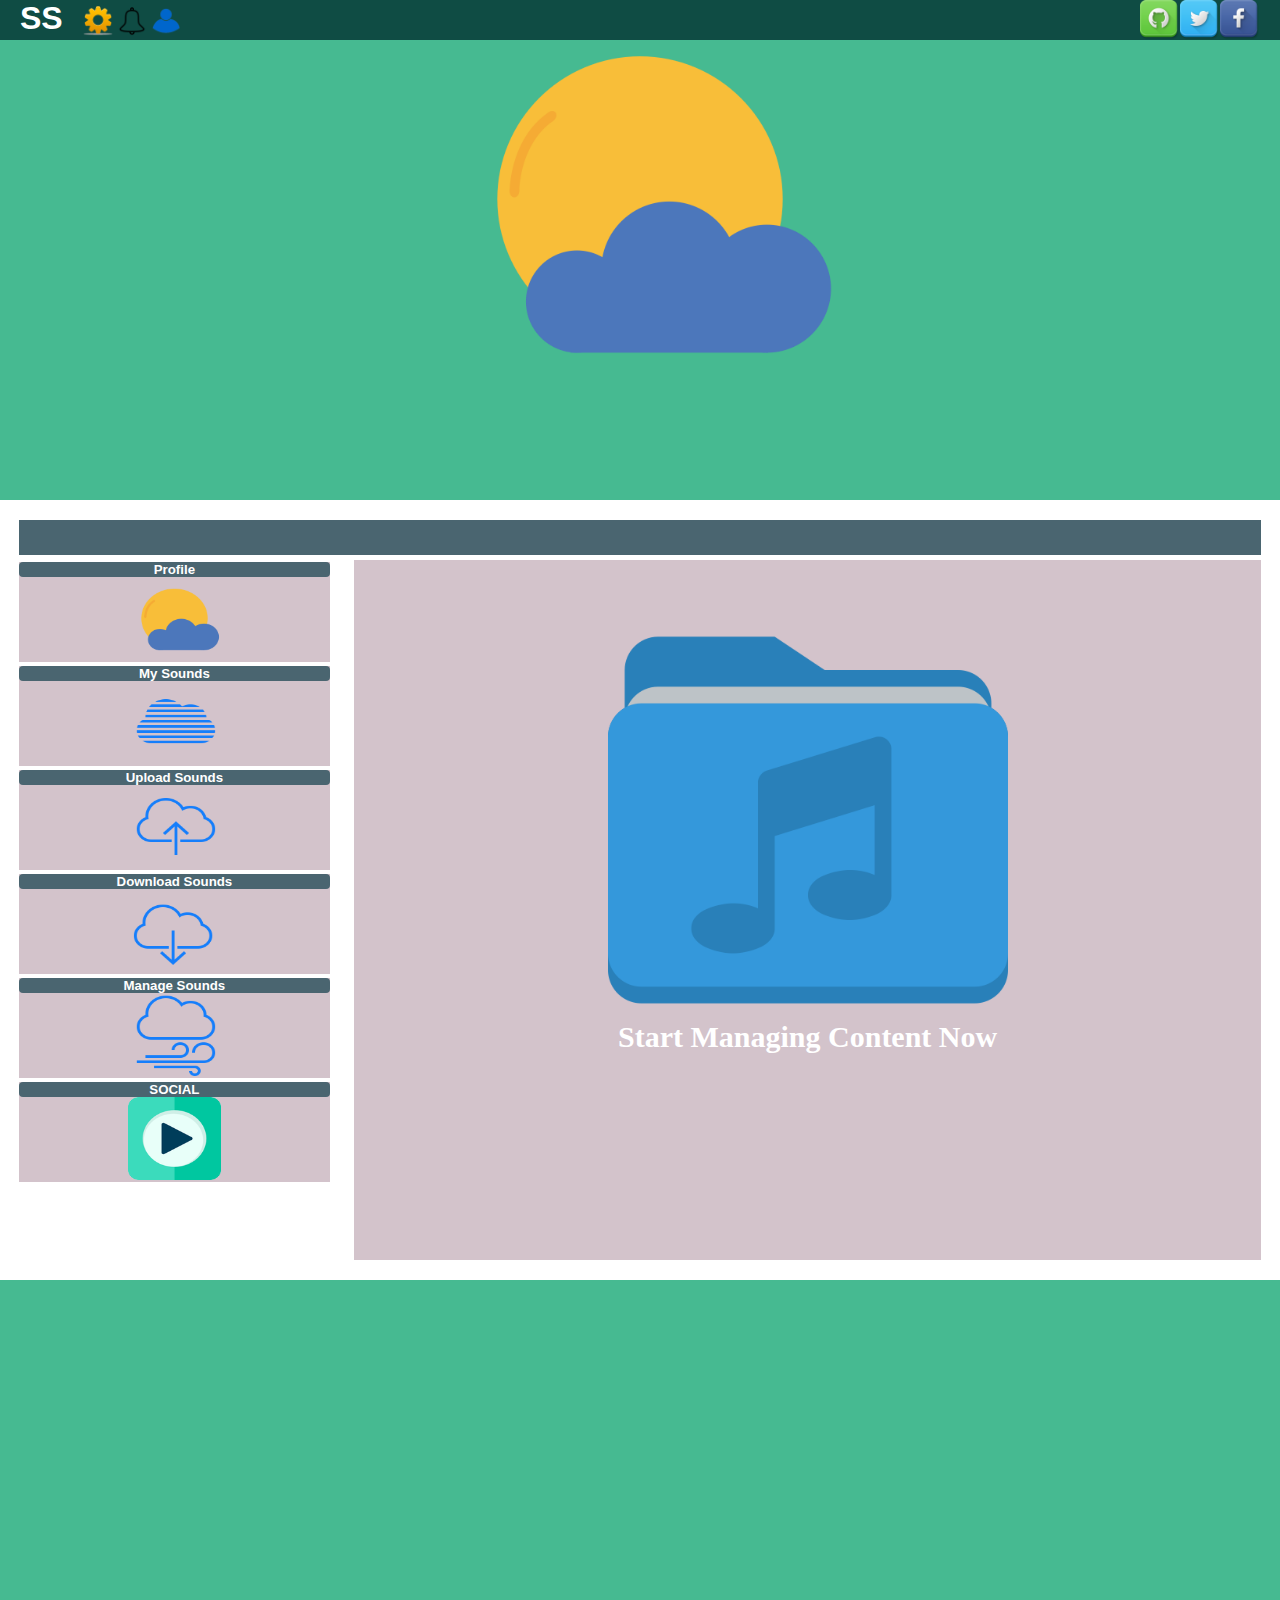
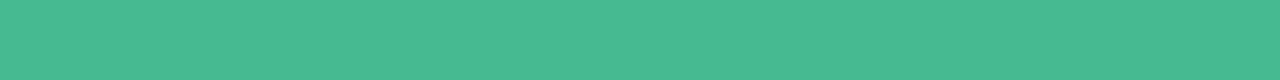
==== index.html @ 52d11ea0 "Social media content ++" ====
<!--after login page style-->
<!DOCTYPE html>
<html>
	<head>
		<title>Sound App Project</title>
		<meta charset="utf-8">
		<meta name="Dark Sky Blue" content="Sound App Project">
		<meta name="keywords" content="HTML,CSS,XML,JavaScript">
		<link rel="stylesheet" type="text/css" href="style/style.css">
		<script src="js/jquery-1.11.1.min.js"></script>
		<script src="js/searchBox.js"></script>
		<script src="js/userAccHover.js"></script>
		<script src="js/scrollEffect.js"></script>
		<script src="js/social.js"></script>
		
	</head>
	<body>
		<div id="wrapper"><!--wrapper-->
			<header class="main-header"><!--main header content-->
				<div class="sub-header"><!--sub header social-->
					<div class="title">
						<a href=""><h1>SS</h1></a>
					</div>
					
					<div class="social"> 
						<img src="img/social/Facebook.png" title="Facebook"/>
						<img src="img/social/Twitter.png" title="Twitter"/>
						<img src="img/social/GitHub.png" title="GitHub"/>
					</div>
					<div class="user-nav">
						<img src="img/user.png" title="User"/>
						<img src="img/notifications.png" title="Notifications"/>
						<img src="img/settings.png" title="Settings"/>
					</div>
				</div><!--sub header social-->
				
				<div class="slider-wrapper"><!--slider-->
					<div class="logo">
						<img src="img/logo.png" title="Play"/>
					</div>
					<div class="heading">
						
					</div>
				</div><!--slider-->
			</header><!--main header content-->
			
			<div id="main-content-wrapper"><!--main content-->
				<div class="searchbox">
					<img src='img/back.png' class='my-media'></img>
					<input class="searchbox-input">
					
					</input>
				</div>
				<div class="user-account-aside">
					<!--TODO on login fetch user info-->
					<div class="user-panel"><!--On login should fetch Username from DB-->
						<div class="user-panel-box">
							<h5>Profile</h5>
							<div class="user-panel-box-img">
								<img src="img/my-acc.png" />
							</div>
							
						</div>
						<div class="user-panel-box" id="my-sounds">
							<h5>My Sounds</h5><!--TODO on click fetch data from DB to main content-->
							<div class="user-panel-box-img">
								<img src="img/my-sounds.png" />
							</div>
							
						</div>
						
						<div class="user-panel-box">
							<h5>Upload Sounds</h5>
							<div class="user-panel-box-img">
								<img src="img/upload.png" />
							</div>
							
						</div>
						
						<div class="user-panel-box">
							<h5>Download Sounds</h5>
							<div class="user-panel-box-img">
								<img src="img/download.png" />
							</div>
							
						</div>
						
						<div class="user-panel-box">
							<h5>Manage Sounds</h5>
							<div class="user-panel-box-img">
								<img src="img/manage.png" />
							</div>
							
						</div>
						
						<div class="user-panel-box">
							<h5>SOCIAL</h5>
							<div class="user-panel-box-img" id="social">
								<img src="img/social.png" title="social"/>
							</div>
							
						</div>
					</div>
				</div>
				
				<div class="user-account-content">
					<div class="start-up">
						<img src="img/startUp.png" />
					</div>
						<h3>Start Managing Content Now</h3>
				</div>
			</div><!--main content-->
			
			<div id="footer"><!--footer-->
			
			</div><!--footer-->
		</div><!--wrapper-->
	</body>
</html>
---- style/style.css ----
body {
	margin: 0;
	padding: 0;
}
a ,p{
	margin: 0;
	padding: 0;
	text-decoration: none;
}
h1,h2,h3,h4,h5 {
	margin: 0;
	padding: 0;
	font-family: Tahoma, Geneva, sans-serif;
}
#wrapper {
	width: 100%;
	
	background-color: #FFF;
	margin: 0 auto;
	padding: 0;
}

.main-header {
	width: 100%;
	height: 500px;
	background-color: #46BA91;
	
}
.sub-header {
	width: 100%;
	height: 40px;
	background-color: #0F4C44;
	position: fixed;
}
/*
Sub-header social
*/
.sub-header img {
	float: right;
	width: 40px;
	height: 40px;
	cursor: pointer;
}
.sub-header img:first-child {
	margin: 0 20px 0 0;
}


h1 {
	float: left;
	color: #FFF;
	margin: 0 0 0 20px;
}

.user-nav {
	height: 30px;
	background-color: ;
	float: left;
	margin: 6px 0 0 20px;
}
.user-nav img{
	height: 30px;
	width: 30px;
	margin: 0 4px 0 0;
}
.logo{
	margin: 0 auto;
	background-color: ;
	width: 400px;
	height: 400px;
}
.heading {
	margin: 0 auto;
	background-color: ;
	width: 100%;
	font-size: 160%;
	
}

.logo img {
	margin: 0 auto;
	width: 400px;
	height: 400px;
	background-color: ;
}
/*
Main Content
*/
#main-content-wrapper{
	width: 97%;
	margin: 20px auto 0 auto;
}
.searchbox {
	width: 100%;
	height: 35px;
	background-color: #4A6570;
	margin: 0 0 5px 0;
}
.searchbox-input {
	float: right;
	width: 40%;
	margin: 4px 10px 0 0;
	height: 24px;
	border: 1px solid #000;
	visibility: hidden;
	transition: 2s;
	border-radius: 4px;
}
.my-media {
	width: 60px;
	height: 40px;
	visibility: hidden;
	
}
.my-sounds {
	cursor: pointer;
}
.user-account-aside  {
	background-color:#;
	width: 25%;
	height: 700px;
	float: left;
	margin: 0 2% 0 0;
}
.user-account-content {
	background-color: #D3C3CB;
	width: 73%;
	height: 700px;
	float: right;
	margin: 0 0 20px 0;
	-webkit-transition: all 1s ease-in;
  -moz-transition: all 1s ease-in;
  -o-transition: all 1s ease-in;
  transition: all 1s ease-in;
}
.user-account-content h3{
	text-align: center;
	color: #FFF;
	font-size: 30px;
	font-family: verdana;
}
.social-heading {
	text-align: center;
	color: #FFF;
}
.start-up{
	margin: 60px auto 0 auto;
	width: 400px;
	height: 400px;
}
.start-up img{
	width: 400px;
	height: 400px;
}
.user-panel-box {
	width: 100%;
	height: 100px;
	margin: 2px 0 2px 0;
	float: left;
	background-color: #D3C3CB;
}

.user-panel-box h5{
	width: 100%;
	text-align: center;
	float: left;
	background-color: #4A6570;
	color: #FFF;
	margin: 0 auto;
	border-radius: 4px;
}
.user-panel-box-img {
	
	margin: 0 auto;
	width: 30%;
	background-color: ;
}
.user-panel-box-img img{
	
	padding: 0;
	width: 100%;
	height: 83px;
	
}

#footer{
	clear: both;
	width: 100%;
	height: 400px;
	background-color: #46BA91;
	margin: 20px 0 0 0;
}
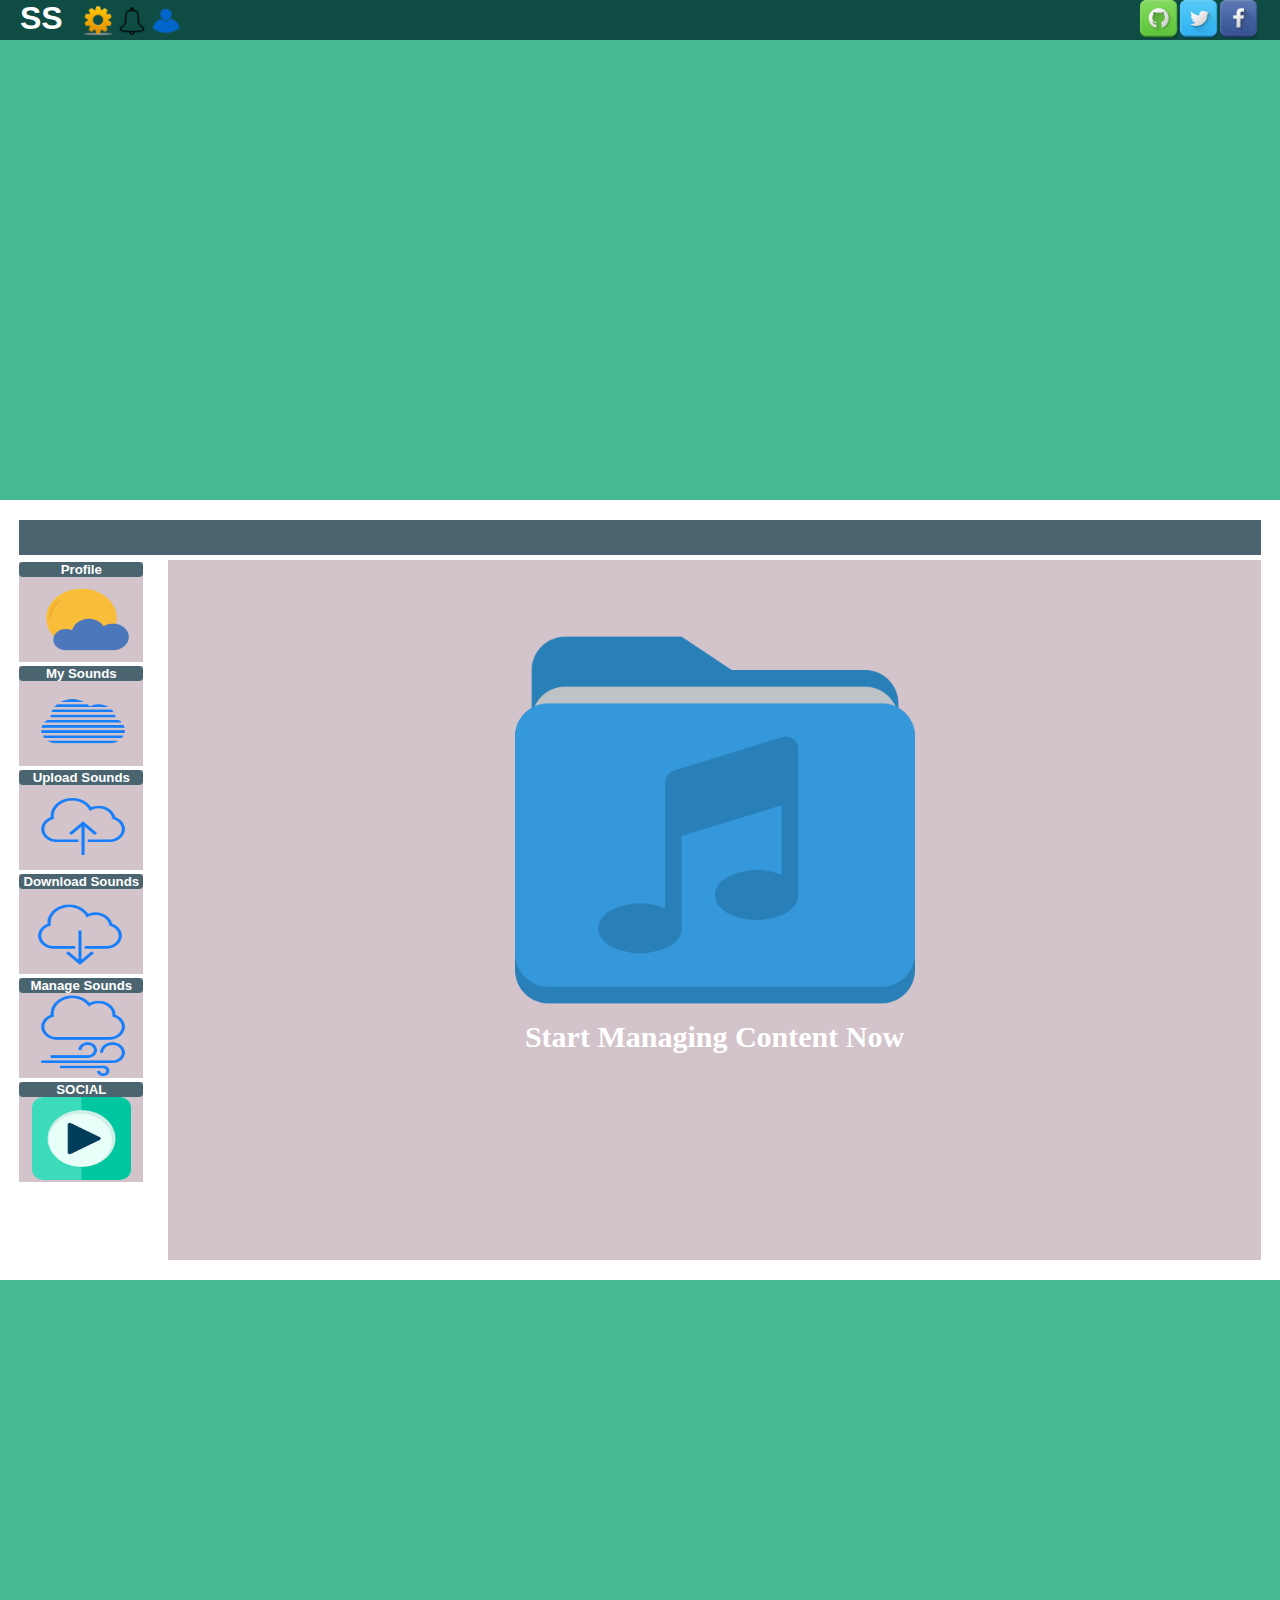
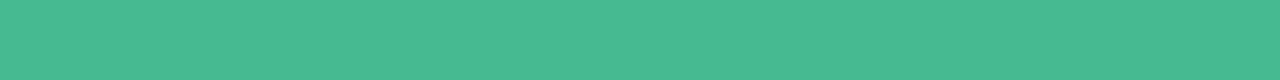
==== commit 825c0f5b: "лг" ====
--- a/index.html
+++ b/index.html
@@ -36,7 +36,7 @@
 				
 				<div class="slider-wrapper"><!--slider-->
 					<div class="logo">
-						<img src="img/logo.png" title="Play"/>
+						
 					</div>
 					<div class="heading">
 						
--- a/style/style.css
+++ b/style/style.css
@@ -110,21 +110,21 @@
 	width: 60px;
 	height: 40px;
 	visibility: hidden;
-	
+	cursor: pointer;
 }
 .my-sounds {
 	cursor: pointer;
 }
 .user-account-aside  {
 	background-color:#;
-	width: 25%;
+	width: 10%;
 	height: 700px;
 	float: left;
 	margin: 0 2% 0 0;
 }
 .user-account-content {
 	background-color: #D3C3CB;
-	width: 73%;
+	width: 88%;
 	height: 700px;
 	float: right;
 	margin: 0 0 20px 0;
@@ -172,7 +172,7 @@
 .user-panel-box-img {
 	
 	margin: 0 auto;
-	width: 30%;
+	width: 80%;
 	background-color: ;
 }
 .user-panel-box-img img{
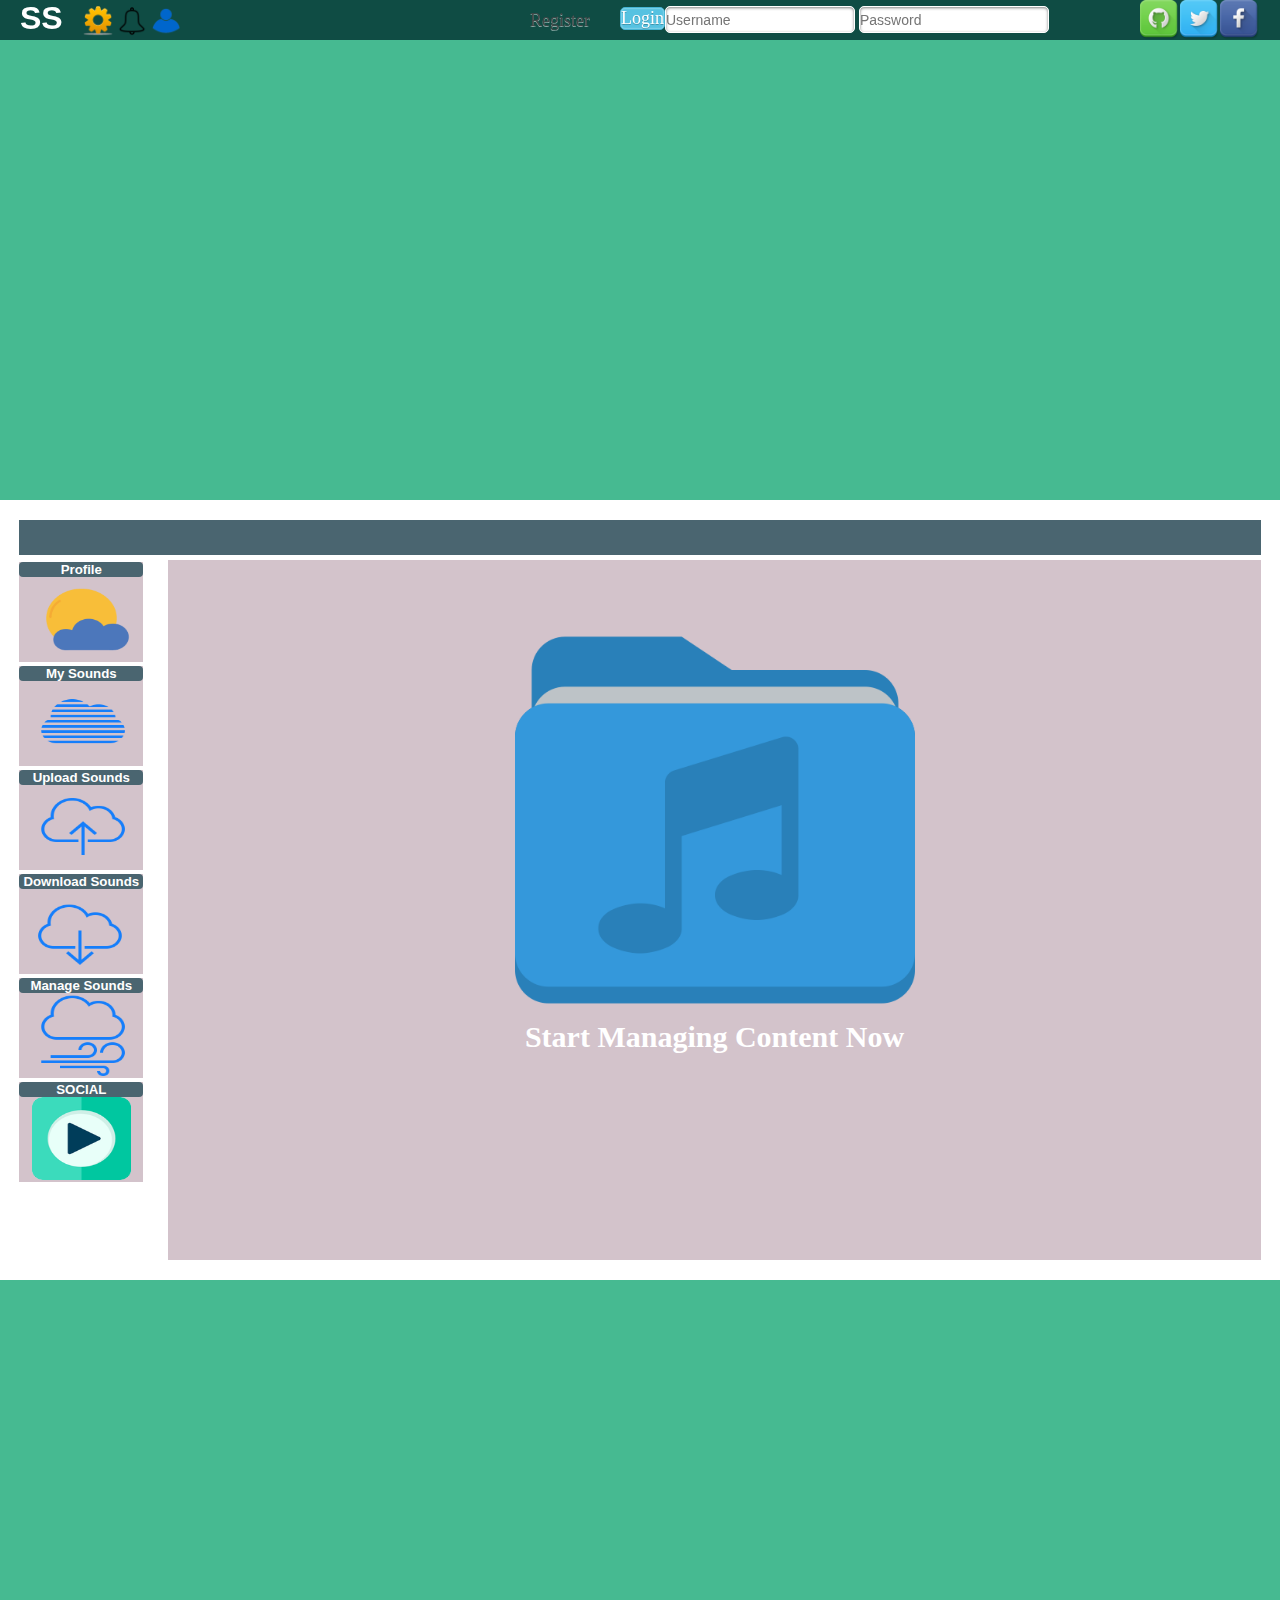
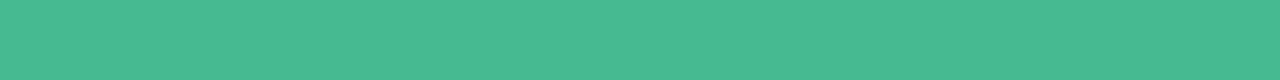
==== commit 43b4d69f: "login form in navigation" ====
--- a/index.html
+++ b/index.html
@@ -12,10 +12,21 @@
 		<script src="js/userAccHover.js"></script>
 		<script src="js/scrollEffect.js"></script>
 		<script src="js/social.js"></script>
+		<script src="js/login.js"></script>
 		
 	</head>
 	<body>
 		<div id="wrapper"><!--wrapper-->
+			
+			
+
+
+
+
+
+
+
+
 			<header class="main-header"><!--main header content-->
 				<div class="sub-header"><!--sub header social-->
 					<div class="title">
@@ -32,6 +43,31 @@
 						<img src="img/notifications.png" title="Notifications"/>
 						<img src="img/settings.png" title="Settings"/>
 					</div>
+					
+					<!--Login fields-->
+					<form name="login-form" class="login-form" action="" method="post">
+				
+						<div class="login" style="display:none">
+							<h1></h1>
+						</div>
+						<div class="error" style="display:none">
+							<h1></h1>
+						</div>
+						
+					
+						<div class="content">
+							<input name="username" type="text" id="username" class="input username" placeholder="Username" />
+							<div class="user-icon"></div>
+								<input name="password" type="password" id="password" class="input password" placeholder="Password" />
+							<div class="pass-icon"></div>	
+							<input type="button" id="submit_create" name="submit" value="Register" class="register" />
+							<input type="button" id="submit_login" name="submit" value="Login" class="button" />
+							
+						</div>
+
+						
+				
+					</form>
 				</div><!--sub header social-->
 				
 				<div class="slider-wrapper"><!--slider-->
@@ -45,6 +81,15 @@
 			</header><!--main header content-->
 			
 			<div id="main-content-wrapper"><!--main content-->
+			
+			
+		
+			
+	
+			
+		
+			
+			
 				<div class="searchbox">
 					<img src='img/back.png' class='my-media'></img>
 					<input class="searchbox-input">
--- a/style/style.css
+++ b/style/style.css
@@ -1,6 +1,7 @@
 body {
 	margin: 0;
 	padding: 0;
+	
 }
 a ,p{
 	margin: 0;
@@ -128,10 +129,7 @@
 	height: 700px;
 	float: right;
 	margin: 0 0 20px 0;
-	-webkit-transition: all 1s ease-in;
-  -moz-transition: all 1s ease-in;
-  -o-transition: all 1s ease-in;
-  transition: all 1s ease-in;
+
 }
 .user-account-content h3{
 	text-align: center;
@@ -191,4 +189,299 @@
 	margin: 20px 0 0 0;
 }
 
-
+/*
+Login
+
+*/
+@import url(http://fonts.googleapis.com/css?family=Bree+Serif);
+
+/*******************
+SELECTION STYLING
+*******************/
+
+::selection {
+	color: #fff;
+	background: #f676b2; /* Safari */
+}
+::-moz-selection {
+	color: #fff;
+	background: #f676b2; /* Firefox */
+}
+
+/*******************
+BODY STYLING
+*******************/
+
+* {
+	margin: 0;
+	padding: 0;
+	border: none;
+	outline: none;
+}
+
+}
+
+
+
+
+/* Download Button (Demo Only) */
+.download {
+	display: block;
+	position: absolute;
+	float: right;
+	right: 25px;
+	bottom: 25px;
+	padding: 5px;
+	
+	font-weight: bold;
+	font-size: 11px;
+	text-align: right;
+	text-decoration: none;
+	color: rgba(0,0,0,0.5);
+	text-shadow: 1px 1px 0 rgba(256,256,256,0.5);
+}
+
+.download:hover {
+	color: rgba(0,0,0,0.75);
+	text-shadow: 1px 1px 0 rgba(256,256,256,0.5);
+}
+
+.download:focus {
+	bottom: 24px;
+}
+
+/*
+.gradient {
+	width: 600px;
+	height: 600px;
+	position: fixed;
+	left: 50%;
+	top: 50%;
+	margin-left: -300px;
+	margin-top: -300px;
+	
+	background: url(images/gradient.png) no-repeat;
+}
+*/
+
+.gradient {
+	/* Center Positioning */
+	width: 600px;
+	height: 600px;
+	position: fixed;
+	left: 50%;
+	top: 50%;
+	margin-left: -300px;
+	margin-top: -300px;
+	z-index: -2;
+	
+	/* Fallback */ 
+	background-image: url(images/gradient.png); 
+	background-repeat: no-repeat; 
+	
+	/* CSS3 Gradient */
+	background-image: -webkit-gradient(radial, 0% 0%, 0% 100%, from(rgba(213,246,255,1)), to(rgba(213,246,255,0)));
+	background-image: -webkit-radial-gradient(50% 50%, 40% 40%, rgba(213,246,255,1), rgba(213,246,255,0));
+	background-image: -moz-radial-gradient(50% 50%, 50% 50%, rgba(213,246,255,1), rgba(213,246,255,0));
+	background-image: -ms-radial-gradient(50% 50%, 50% 50%, rgba(213,246,255,1), rgba(213,246,255,0));
+	background-image: -o-radial-gradient(50% 50%, 50% 50%, rgba(213,246,255,1), rgba(213,246,255,0));
+}
+
+/*******************
+LOGIN FORM
+*******************/
+
+.login-form {
+	width: 300px;
+	margin: 0 auto;
+	position: relative;
+	
+
+	
+}
+
+/*******************
+HEADER
+*******************/
+
+.login-form .header {
+	padding: 40px 30px 30px 30px;
+}
+
+.login-form .header h1 {
+	font-family: 'Bree Serif', serif;
+	font-weight: 300;
+	font-size: 28px;
+	line-height:34px;
+	color: #414848;
+	text-shadow: 1px 1px 0 rgba(256,256,256,1.0);
+	margin-bottom: 10px;
+}
+
+.login-form .header span {
+	font-size: 11px;
+	line-height: 16px;
+	color: #678889;
+	text-shadow: 1px 1px 0 rgba(256,256,256,1.0);
+}
+
+/*******************
+CONTENT
+*******************/
+
+.login-form .content {
+	padding: 0 30px 25px 30px;
+	width: 800px;
+}
+
+/* Input field */
+.login-form .content .input {
+	width: 188px;
+	
+	height: 25px;
+	margin: 6px 0 0 0 ;
+	font-family: "HelveticaNeue-Light", "Helvetica Neue Light", "Helvetica Neue", Helvetica, Arial, "Lucida Grande", sans-serif;
+	font-weight: 400;
+	font-size: 14px;
+	color: #9d9e9e;
+	text-shadow: 1px 1px 0 rgba(256,256,256,1.0);
+	
+	background: #fff;
+	border: 1px solid #fff;
+	border-radius: 5px;
+	
+	box-shadow: inset 0 1px 3px rgba(0,0,0,0.50);
+	-moz-box-shadow: inset 0 1px 3px rgba(0,0,0,0.50);
+	-webkit-box-shadow: inset 0 1px 3px rgba(0,0,0,0.50);
+}
+
+/* Second input field */
+.login-form .content .password, .login-form .content .pass-icon {
+	margin-top: 0px;
+}
+
+.login-form .content .input:hover {
+	background: #dfe9ec;
+	color: #414848;
+}
+
+.login-form .content .input:focus {
+	background: #dfe9ec;
+	color: #414848;
+	
+	box-shadow: inset 0 1px 2px rgba(0,0,0,0.25);
+	-moz-box-shadow: inset 0 1px 2px rgba(0,0,0,0.25);
+	-webkit-box-shadow: inset 0 1px 2px rgba(0,0,0,0.25);
+}
+
+.user-icon, .pass-icon {
+	width: 46px;
+	height: 47px;
+	display: block;
+	position: absolute;
+	left: 0px;
+	padding-right: 2px;
+	z-index: -1;
+	
+	-moz-border-radius-topleft: 5px;
+	-moz-border-radius-bottomleft: 5px;
+	-webkit-border-top-left-radius: 5px;
+	-webkit-border-bottom-left-radius: 5px;
+}
+
+.content input:focus + div{
+	left: -46px;
+}
+
+/* Animation */
+.input, .user-icon, .pass-icon, .button, .register {
+	transition: all 0.5s ease;
+	-moz-transition: all 0.5s ease;
+	-webkit-transition: all 0.5s ease;
+	-o-transition: all 0.5s ease;
+	-ms-transition: all 0.5s ease;
+}
+
+/*******************
+FOOTER
+*******************/
+
+.login-form .footer {
+	padding:0;
+	overflow: auto;
+	
+	background: #d4dedf;
+	border-top: 1px solid #fff;
+	
+	box-shadow: inset 0 1px 0 rgba(0,0,0,0.15);
+	-moz-box-shadow: inset 0 1px 0 rgba(0,0,0,0.15);
+	-webkit-box-shadow: inset 0 1px 0 rgba(0,0,0,0.15);
+}
+
+/* Login button */
+.login-form  .button {
+	float:left;
+	margin: 7px 0 0 0;
+	
+	font-family: 'Bree Serif', serif;
+	font-weight: 300;
+	font-size: 18px;
+	color: #fff;
+	text-shadow: 0px 1px 0 rgba(0,0,0,0.25);
+	
+	background: #56c2e1;
+	border: 1px solid #46b3d3;
+	border-radius: 5px;
+	cursor: pointer;
+	
+	box-shadow: inset 0 0 2px rgba(256,256,256,0.75);
+	-moz-box-shadow: inset 0 0 2px rgba(256,256,256,0.75);
+	-webkit-box-shadow: inset 0 0 2px rgba(256,256,256,0.75);
+}
+
+.login-form  .button:hover {
+	background: #3f9db8;
+	border: 1px solid rgba(256,256,256,0.75);
+	
+	box-shadow: inset 0 1px 3px rgba(0,0,0,0.5);
+	-moz-box-shadow: inset 0 1px 3px rgba(0,0,0,0.5);
+	-webkit-box-shadow: inset 0 1px 3px rgba(0,0,0,0.5);
+}
+
+.login-form .button:focus {
+	position: relative;
+	bottom: -1px;
+	
+	background: #56c2e1;
+	
+	box-shadow: inset 0 1px 6px rgba(256,256,256,0.75);
+	-moz-box-shadow: inset 0 1px 6px rgba(256,256,256,0.75);
+	-webkit-box-shadow: inset 0 1px 6px rgba(256,256,256,0.75);
+}
+
+/* Register button */
+.login-form  .register {
+	display: block;
+	float: left;
+	padding: 10px;
+	margin-right: 20px;
+	
+	background: none;
+	border: none;
+	cursor: pointer;
+	
+	font-family: 'Bree Serif', serif;
+	font-weight: 300;
+	font-size: 18px;
+	color: #414848;
+	text-shadow: 0px 1px 0 rgba(256,256,256,0.5);
+}
+
+.login-form  .register:hover {
+	color: #3f9db8;
+}
+
+.login-form  .register:focus {
+	position: relative;
+	bottom: -1px;
+}